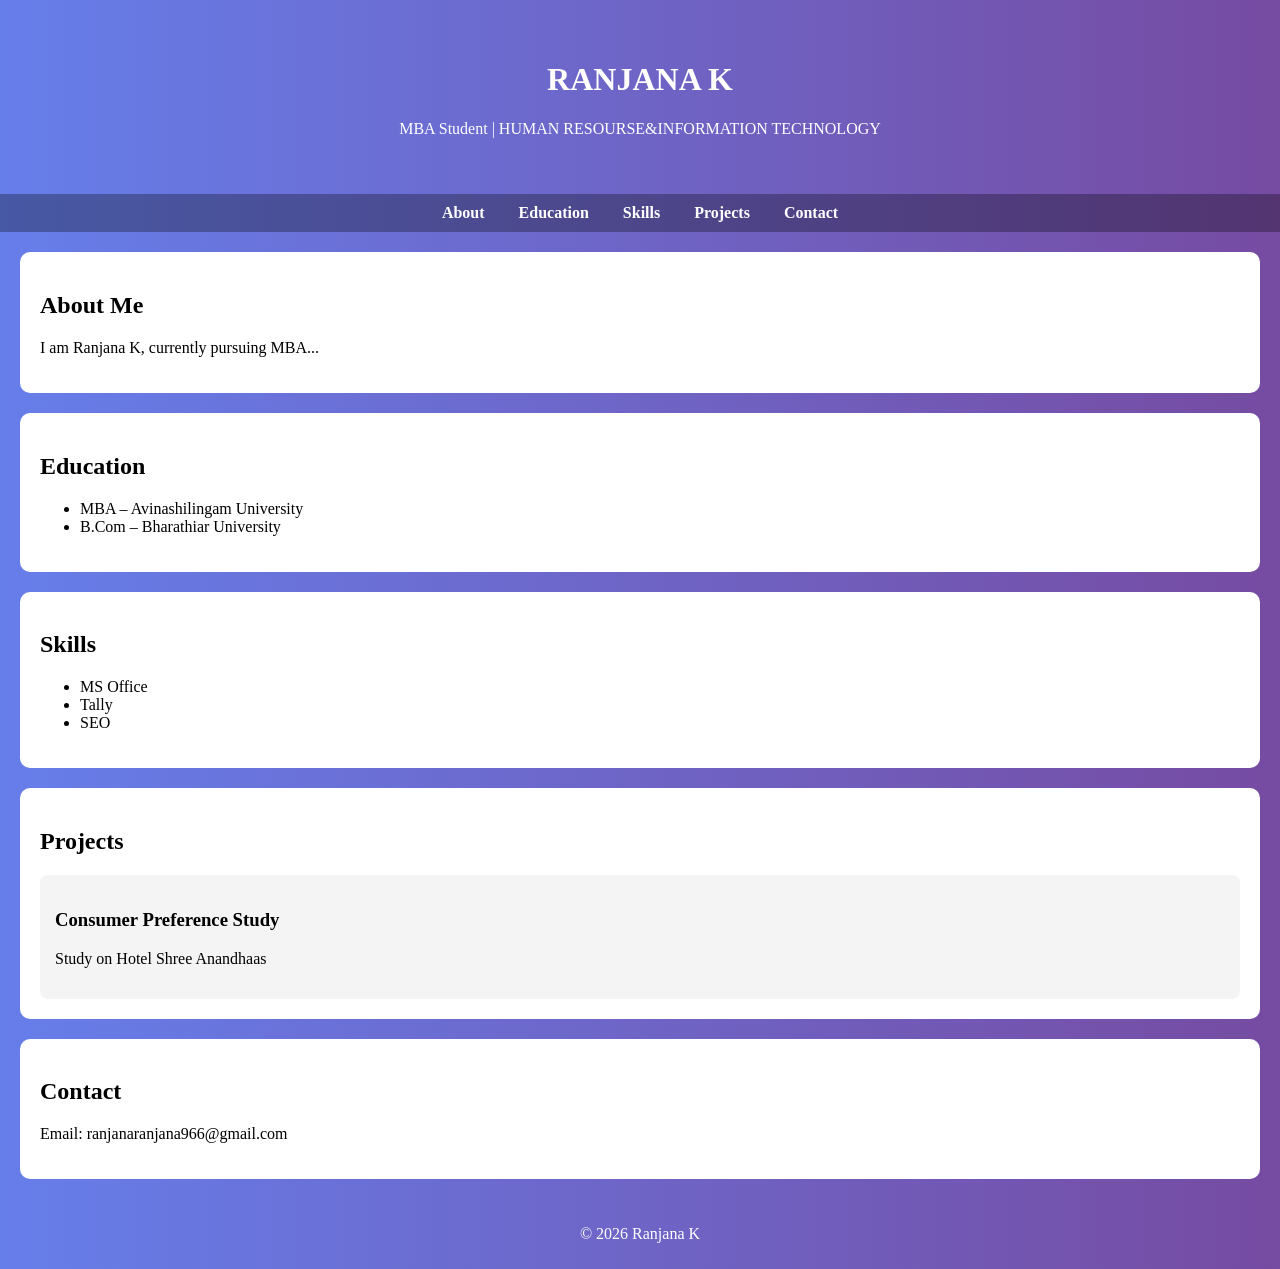
==== index123.HTML @ ab3a4987 "Add files via upload" ====
<!DOCTYPE html>
<html>
<head>
<title>Ranjana Portfolio</title>
<link rel="stylesheet" href="style.css">
</head>

<body>

<header>
    <h1>RANJANA K</h1>
    <p>MBA Student | HUMAN RESOURSE&INFORMATION TECHNOLOGY</p>
</header>

<nav>
    <a href="#about">About</a>
    <a href="#education">Education</a>
    <a href="#skills">Skills</a>
    <a href="#projects">Projects</a>
    <a href="#contact">Contact</a>
</nav>

<section id="about">
<h2>About Me</h2>
<p>I am Ranjana K, currently pursuing MBA...</p>
</section>

<section id="education">
<h2>Education</h2>
<ul>
<li>MBA – Avinashilingam University</li>
<li>B.Com – Bharathiar University</li>
</ul>
</section>

<section id="skills">
<h2>Skills</h2>
<ul>
<li>MS Office</li>
<li>Tally</li>
<li>SEO</li>
</ul>
</section>

<section id="projects">
<h2>Projects</h2>
<div class="card">
<h3>Consumer Preference Study</h3>
<p>Study on Hotel Shree Anandhaas</p>
</div>
</section>

<section id="contact">
<h2>Contact</h2>
<p>Email: ranjanaranjana966@gmail.com</p>
</section>

<footer>
<p>© 2026 Ranjana K</p>
</footer>

</body>
</html>
---- style.css ----
body {
    font-family: 'Segoe UI';
    margin: 0;
    background: linear-gradient(to right, #667eea, #764ba2);
    color: white;
}

header {
    text-align: center;
    padding: 40px;
}

nav {
    text-align: center;
    background: rgba(0,0,0,0.3);
    padding: 10px;
}

nav a {
    color: white;
    margin: 15px;
    text-decoration: none;
    font-weight: bold;
}

section {
    background: white;
    color: black;
    margin: 20px;
    padding: 20px;
    border-radius: 10px;
}

.card {
    background: #f4f4f4;
    padding: 15px;
    border-radius: 8px;
    transition: 0.3s;
}

.card:hover {
    transform: scale(1.05);
    background: #ddd;
}

footer {
    text-align: center;
    padding: 10px;
}
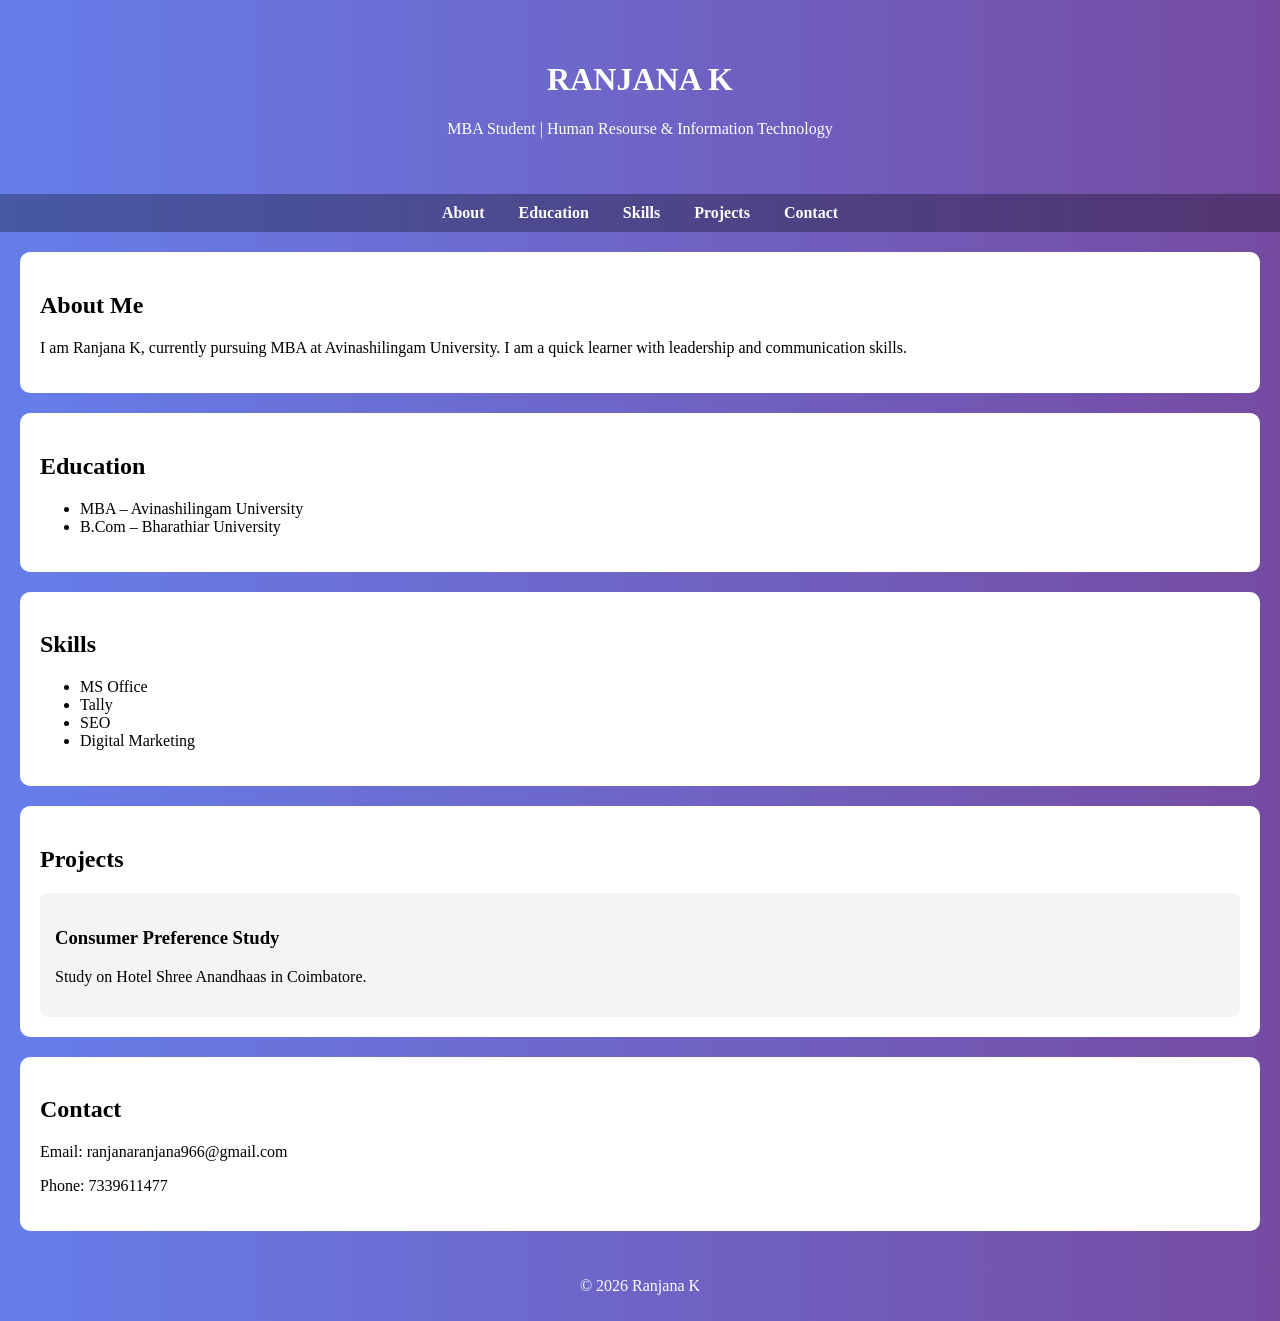
==== commit c670ab25: "Add files via upload" ====
--- a/index123.HTML
+++ b/index123.HTML
@@ -9,7 +9,7 @@
 
 <header>
     <h1>RANJANA K</h1>
-    <p>MBA Student | HUMAN RESOURSE&INFORMATION TECHNOLOGY</p>
+    <p>MBA Student | Human Resourse & Information Technology</p>
 </header>
 
 <nav>
@@ -22,7 +22,7 @@
 
 <section id="about">
 <h2>About Me</h2>
-<p>I am Ranjana K, currently pursuing MBA...</p>
+<p>I am Ranjana K, currently pursuing MBA at Avinashilingam University. I am a quick learner with leadership and communication skills.</p>
 </section>
 
 <section id="education">
@@ -39,6 +39,7 @@
 <li>MS Office</li>
 <li>Tally</li>
 <li>SEO</li>
+<li>Digital Marketing</li>
 </ul>
 </section>
 
@@ -46,13 +47,14 @@
 <h2>Projects</h2>
 <div class="card">
 <h3>Consumer Preference Study</h3>
-<p>Study on Hotel Shree Anandhaas</p>
+<p>Study on Hotel Shree Anandhaas in Coimbatore.</p>
 </div>
 </section>
 
 <section id="contact">
 <h2>Contact</h2>
 <p>Email: ranjanaranjana966@gmail.com</p>
+<p>Phone: 7339611477</p>
 </section>
 
 <footer>
